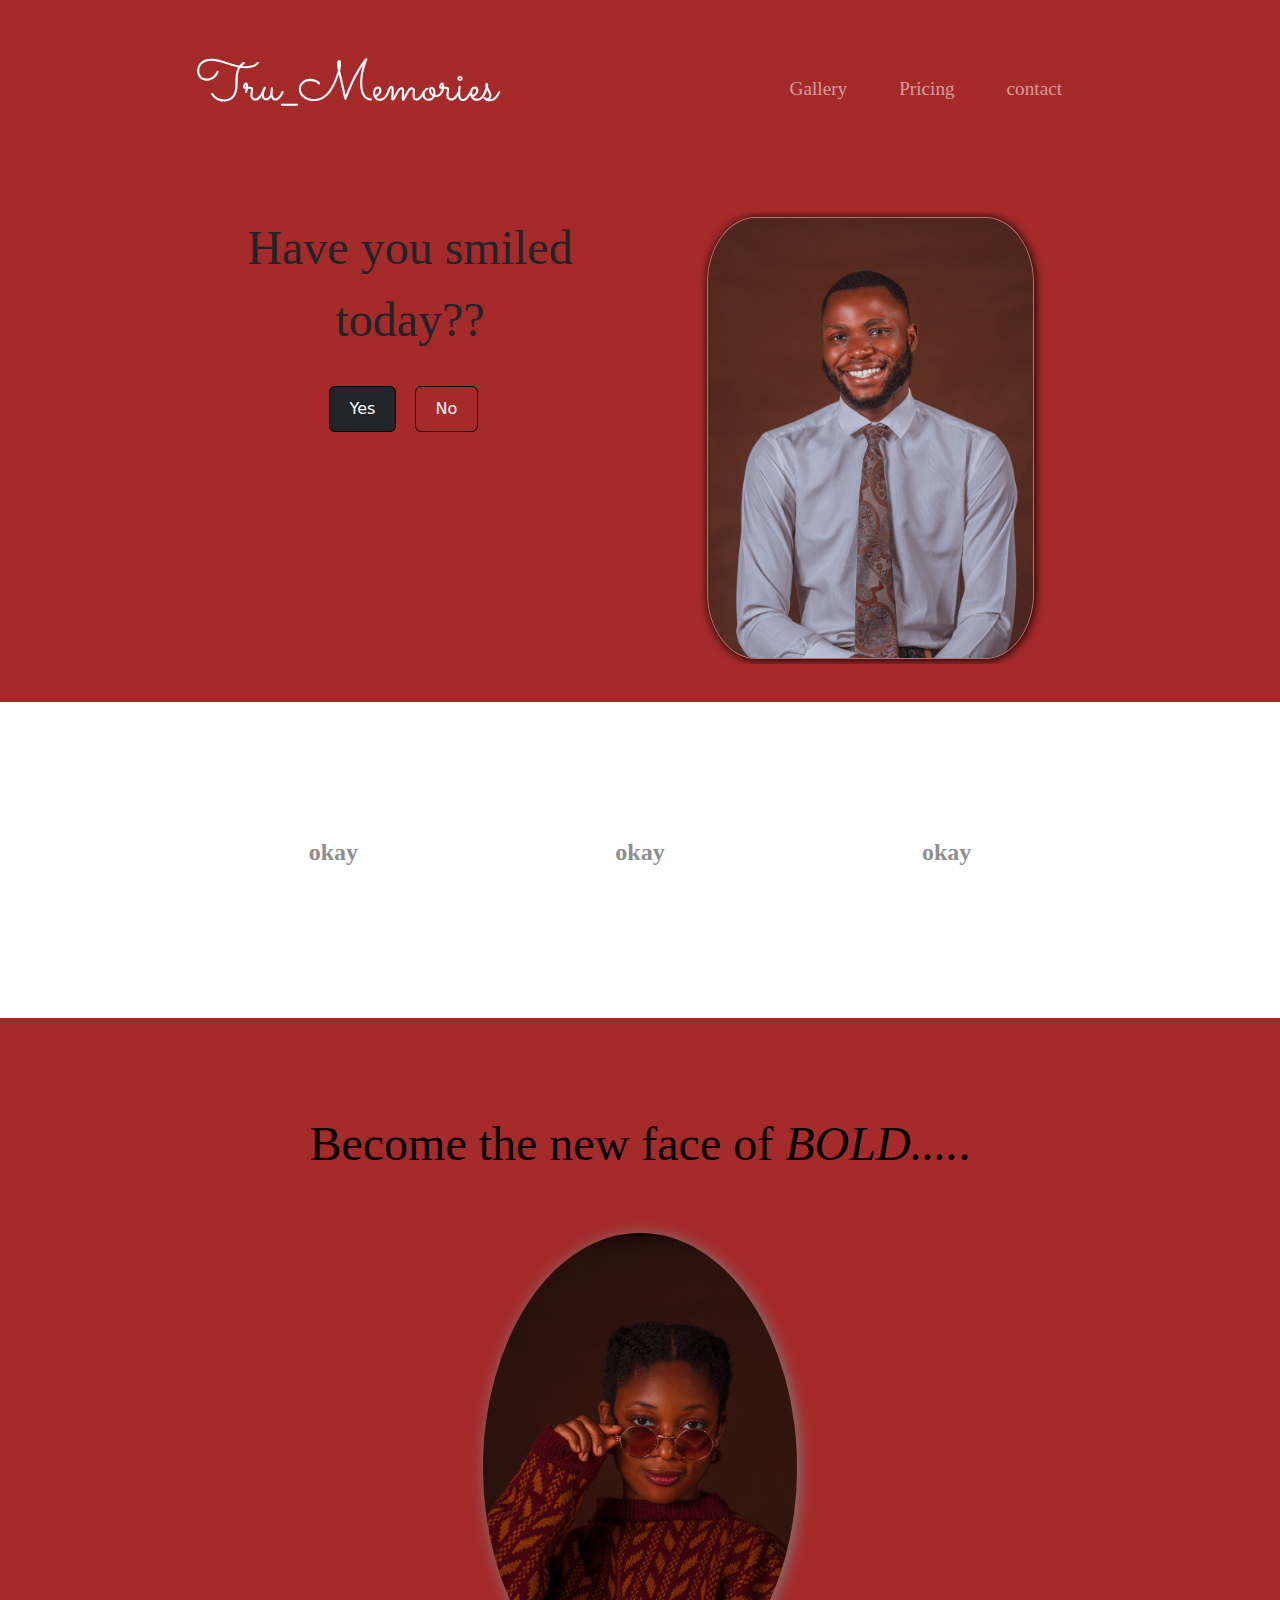
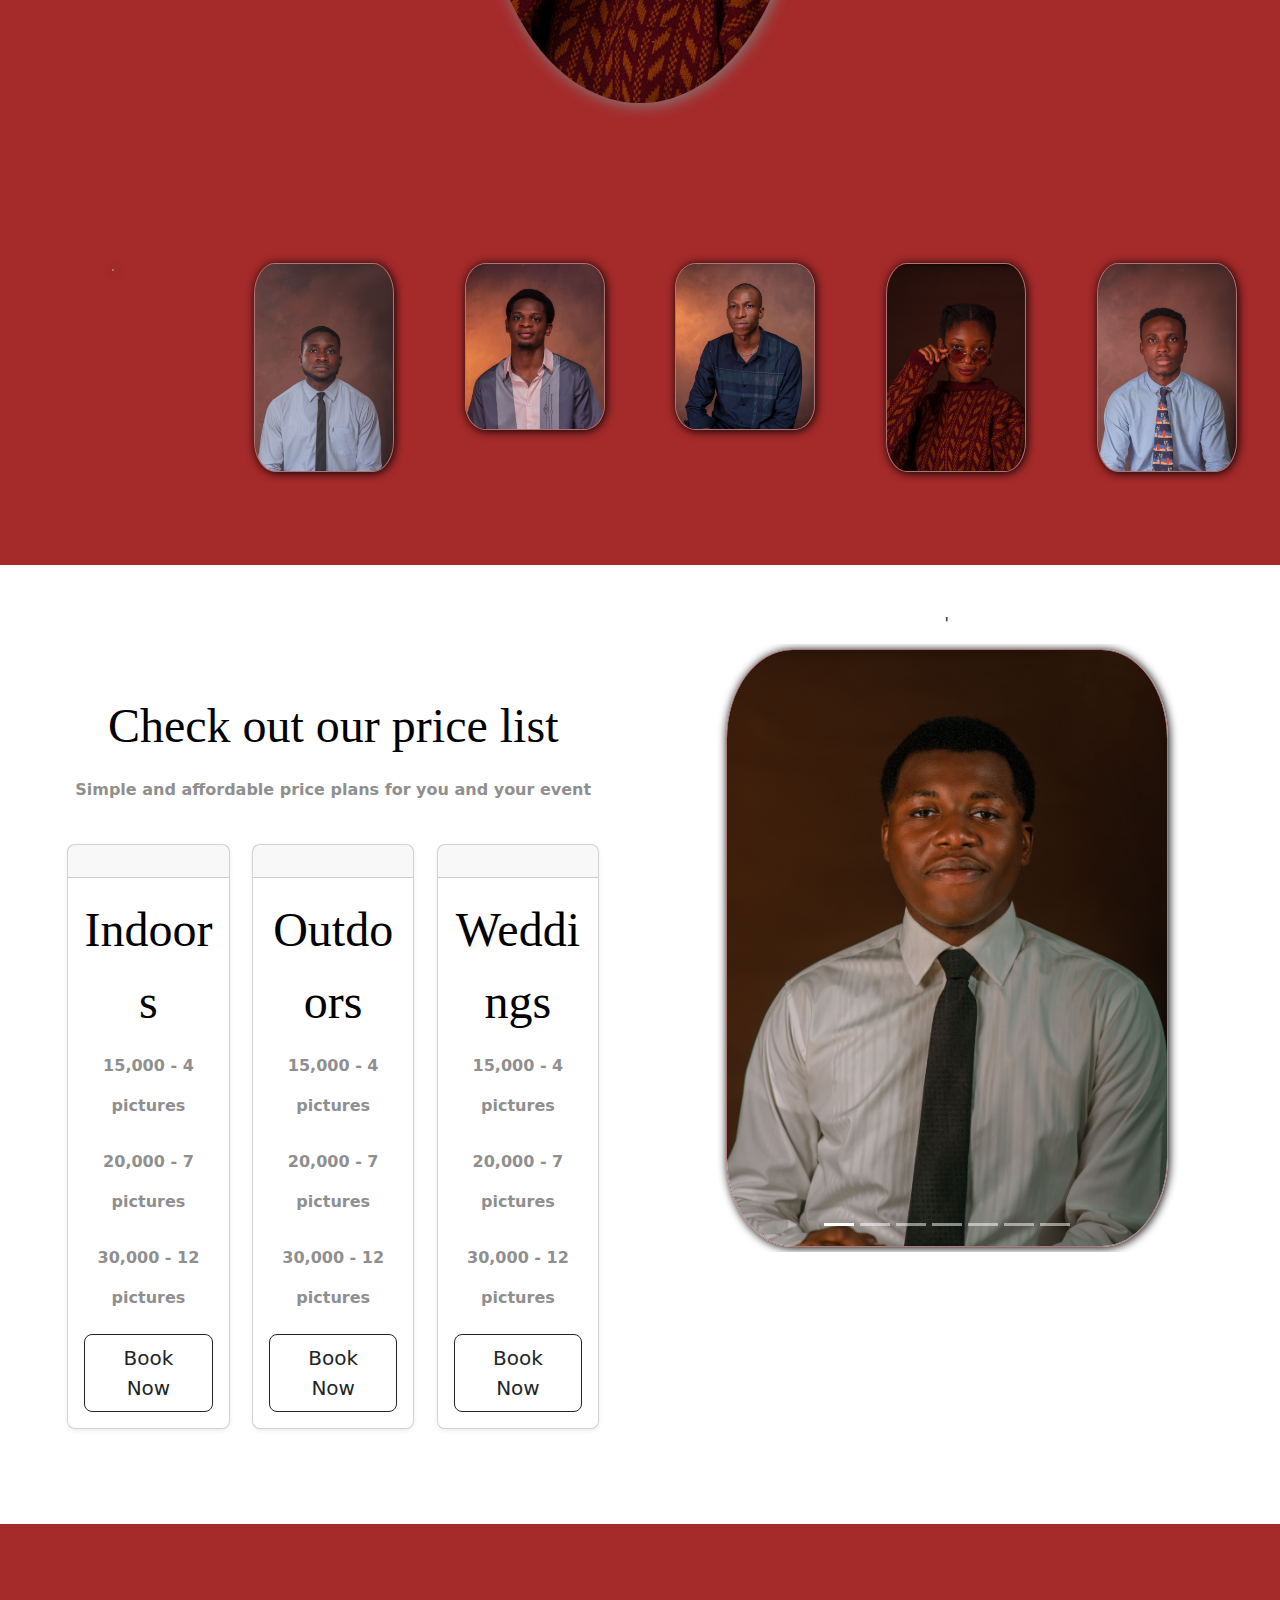
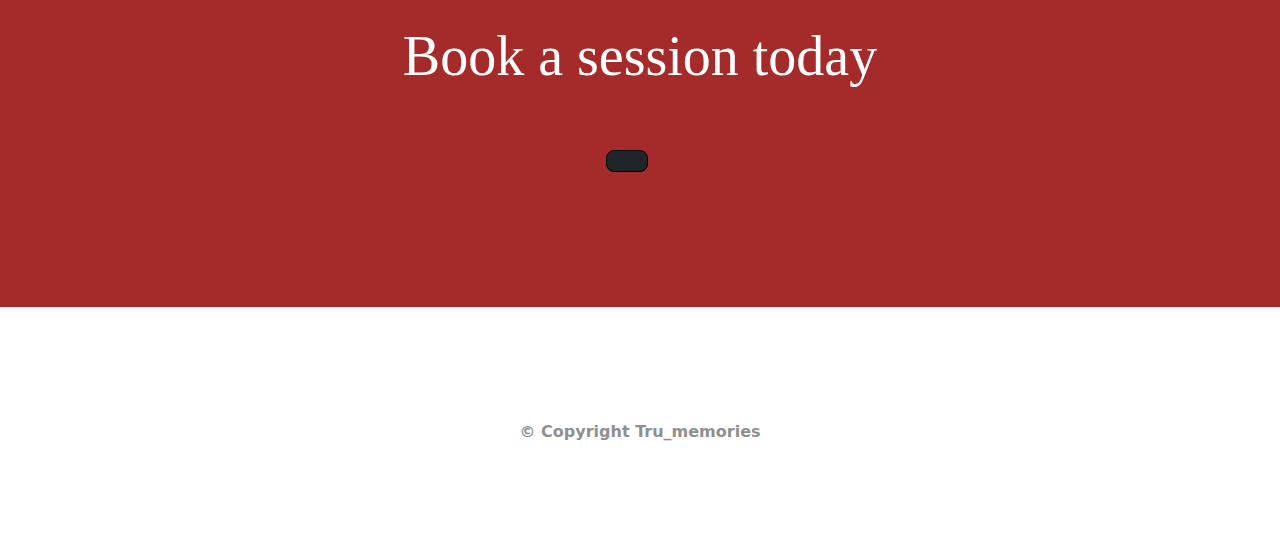
==== index.html @ d84a52c5 "index.html" ====
<!DOCTYPE html>
<html lang="en">
<head>
    <meta charset="UTF-8">
    <meta name="viewport" content="width=device-width, initial-scale=1.0">
    <title>Tru_memories</title>

    <!-- google fonts -->
    <link rel="preconnect" href="https://fonts.googleapis.com">
    <link rel="preconnect" href="https://fonts.gstatic.com" crossorigin>
    <link href="https://fonts.googleapis.com/css2?family=Montserrat:ital,wght@0,100..900;1,100..900&family=Sacramento&display=swap" rel="stylesheet">

    <!-- font awesome -->
    <link rel="stylesheet" href="fontawesome free/css/all.css">

    <!-- icon -->
    <link rel="icon" href="favicon.ico">

    <!-- embedded codes -->
    <link rel="stylesheet" href="css/bootstrap.css">
    <link rel="stylesheet" href="css/bootstrap.min.css">
    <script src="js/jquery-3.6.0.js"></script>
    <script src="js/bootstrap.js"></script>
    <script defer src="js/bootstrap.bundle.min.js"></script>
    


    
    <link rel="stylesheet" href="css/styles.css">
</head>


<body>



    <section id="title">
        <div class="container-fluid">

            <nav class="navbar navbar-expand-lg  navbar-dark">

                <a class="navbar-brand m-1 brand-name"  href="">Tru_Memories  <i class="fa-solid fa-camera-retro fa-lg"></i></a>
                <button class="navbar-toggler" type="button" data-bs-toggle="collapse" data-bs-target="#Chris" aria-controls="Chris" aria-expanded="false" aria-label="Toggle navigation">
                <span class="navbar-toggler-icon"></span>
                </button>

                <div class="collapse navbar-collapse" id="Chris">

                    <ul class="navbar-nav ms-auto">
                        <li class="nav-item">
                            <a class="nav-link" href="#testimonials" >Gallery</a>
                        </li>
                        <li class="nav-item">
                            <a class="nav-link" href="#pricing" >Pricing</a>
                        </li>
                        <li class="nav-item">
                            <a class="nav-link" href="#footer" >contact</a>
                        </li>
                    </ul>

                </div>
    
            </nav> 

        <!-- Title -->
    
            <div class="row row1">

                <div class="col-lg-6">
                    <h1 class="big-heading">Have you smiled today?? <i class="fa-solid fa-face-smile"></i></h1>
                    <button type="button" class="btn btn-dark yes-button"></i>Yes</button>
                    <button type="button" class="btn btn-outline-light no-button">No</button>
                </div>

                <div class="col-lg-6">
                    <div id="image-carousel" class="carousel slide auto-carousel carousel-fade " data-bs-ride="carousel"  data-bs-interval="3000">

                        <div class="carousel-inner">
                            <div class="carousel-item active">
                                <img class="title-img" src="smiles/1.jpg" class="d-block  img-fluid" alt="">
                            </div>
                            <div class="carousel-item">
                                <img class="title-img" src="smiles/2.jpg" class="d-block img-fluid" alt="">
                            </div>
                            <div class="carousel-item">
                                <img class="title-img" src="smiles/3.jpg" class="d-block wimg-fluid" alt="">
                            </div>
                            <div class="carousel-item">
                                <img class="title-img" src="smiles/4.jpg" class="d-block  img-fluid" alt="">
                            </div>
                            <div class="carousel-item">
                                <img class="title-img" src="smiles2/5.jpg" class="d-block  img-fluid" alt="">
                            </div>
                            <div class="carousel-item">
                                <img class="title-img" src="smiles2/6.jpg" class="d-block  img-fluid" alt="">
                            </div>
                            <div class="carousel-item">
                                <img class="title-img" src="smiles2/7.jpg" class="d-block  img-fluid" alt="">
                            </div>
                            <div class="carousel-item">
                                <img class="title-img" src="smiles2/8.jpg" class="d-block w- img-fluid" alt="">
                            </div>
                            <div class="carousel-item">
                                <img class="title-img" src="smiles3/9.jpg" class="d-block  img-fluid" alt="">
                            </div>
                            <div class="carousel-item">
                                <img class="title-img" src="smiles3/10.jpg" class="d-block  img-fluid" alt="">
                            </div>
                            <div class="carousel-item">
                                <img class="title-img" src="smiles3/11.jpg" class="d-block  img-fluid" alt="">
                            </div>
                            <div class="carousel-item">
                                <img class="title-img" src="smiles3/12.jpg" class="d-block img-fluid" alt="">
                            </div>
                            <div class="carousel-item">
                                <img class="title-img" src="smiles4/13.jpg" class="d-block  img-fluid" alt="">
                            </div>
                            <div class="carousel-item">
                                <img class="title-img" src="smiles4/14.jpg" class="d-block  img-fluid" alt="">
                            </div>
                            <div class="carousel-item">
                                <img class="title-img" src="smiles4/15.jpg" class="d-block  img-fluid" alt="">
                            </div>
                            <div class="carousel-item">
                                <img class="title-img" src="smiles4/16.jpg" class="d-block  img-fluid" alt="">
                            </div>
                        </div>
                
                    </div>
                </div>

            </div>
        
        </div>
    
    </section>
    
    
    <!-- Features -->
    
    <section id="features">

        <div class="row">

            <div class="feature-box col-lg-4">
                <i class="icon fas fa-check-circle fa-4x"></i>
                <h3 class="feature-text">okay</h3>
                <p></p>
            </div>
    
            <div class="feature-box col-lg-4">
                <i class="icon fas fa-bullseye fa-4x"></i>
                <h3 class="feature-text">okay</h3>
                <p></p>
            </div>
    
            <div class="feature-box col-lg-4">
                <i class="icon fas fa-heart fa-4x"></i>
                <h3 class="feature-text">okay</h3>
                <p></p>
            </div>


        </div>

        



    
    </section>
    
    
    <!-- Testimonials -->
    
    <section id="testimonials">
        <h2 class="testimonial-text">Become the new face of <em>BOLD....</em>.</h2>

        <div id="carouselExampleSlidesOnly" class="carousel slide" data-bs-ride="carousel" data-bs-interval="4000">
            <div class="carousel-inner">
                <div class="carousel-item active">
                    <img  class="poised" src="poised/1.jpg"  class="d-block w-100" alt="pic">
                    <em class="em"></em>
                </div>
                <div class="carousel-item">
                    <img  class="poised" src="poised/2.jpg"  class="d-block w-100" alt="pic">
                    <em class="em"></em>
                </div>
                <div class="carousel-item">
                    <img  class="poised" src="poised/3.jpg"  class="d-block w-100" alt="pic">
                    <em class="em"></em>
                </div>
                <div class="carousel-item">
                    <img  class="poised" src="poised/4.jpg"  class="d-block w-100" alt="pic">
                    <em class="em"></em>
                </div>
                <div class="carousel-item">
                    <img  class="poised" src="poised/5.jpg"  class="d-block w-100" alt="pic">
                    <em class="em"></em>
                </div>
                <div class="carousel-item">           
                    <img  class="poised" src="poised/6.jpg"  class="d-block w-100" alt="pic">
                    <em class="em"></em>
                </div>


            </div>
        </div>
    
    </section>
    
    
      <!-- Press -->
    
    <section id="press">
        <div class="row row2">

            <div class="col-lg-2 col-md-3 col-sm-4">
                <img class="press-img  img-fluid" src="poised/2.jpg" alt="">
            </div>

            <div class="col-lg-2 col-md-3 col-sm-4">
                <img class="press-img img-fluid" src="poised/3.jpg" alt="">
            </div>
            
            <div class="col-lg-2 col-md-3 col-sm-4">
                <img class="press-img img-fluid" src="poised/5.jpg" alt="">                
            </div>

            <div class="col-lg-2 col-md-3 col-sm-4">
                <img class="press-img img-fluid" src="poised/6.jpg" alt="">                
            </div>

            <div class="col-lg-2 col-md-3 col-sm-4">
                <img class="press-img img-fluid" src="poised/1.jpg" alt="">                
            </div>

            <div class="col-lg-2 col-md-3 col-sm-4">
                <img class="press-img img-fluid" src="poised/4.jpg" alt="">                
            </div>
        </div>





    
    </section>

    
      <!-- Pricing -->
    
    <section id="pricing"> 
        
        <div class="row">
        
            <div class="col-lg-6 check-list">
                <h2 class="section-heading">Check out our price list</h2>
                <p>Simple and affordable price plans for you and your event</p>

                <div class="row row3 row-cols-1 row-cols-md-3 mb-3 text-center">

                    <div class="pricing-column col col-lg-4 col-md-6">
                        <div class="card mb-4 rounded-3 shadow-sm">
                            <div class="card-header py-3">
                                <h4 class="my-0 fw-normal"><i class="fa-solid fa-camera-retro fa-lg"></i></h4>
                            </div>
                            <div class="card-body">
                                <h2 class="price-text">Indoors</h2>
                                <p>15,000 - 4 pictures</p>
                                <p>20,000 - 7 pictures</p>
                                <p>30,000 - 12 pictures</p>
                                <button type="button" class="w-100 btn btn-lg btn-outline-dark">Book Now</button>
                            </div>
                        </div>
                    </div>

                
                        <div class="pricing-column col col-lg-4 col-md-6">
                            <div class="card mb-4 rounded-3 shadow-sm">
                                <div class="card-header py-3">
                                    <h4 class="my-0 fw-normal"><i class="fa-solid fa-camera-retro fa-lg"></i></h4>
                                </div>
                                <div class="card-body">
                                    <h2 class="price-text">Outdoors</h2>
                                    <p>15,000 - 4 pictures</p>
                                    <p>20,000 - 7 pictures</p>
                                    <p>30,000 - 12 pictures</p>
                                    <button type="button" class="w-100 btn btn-lg btn-outline-dark">Book Now</button>
                                </div>
                            </div>
                        </div>
        

                        <div class="pricing-column col col-lg-4 col-md-12">
                            <div class="card mb-4 rounded-3 shadow-sm">
                                <div class="card-header py-3 ">
                                    <h4 class="my-0 fw-normal"><i class="fa-solid fa-camera-retro fa-lg"></i></h4>
                                </div>
                                <div class="card-body">
                                    <h2 class="price-text">Weddings</h2>
                                    <p>15,000 - 4 pictures</p>
                                    <p>20,000 - 7 pictures</p>
                                    <p>30,000 - 12 pictures</p>
                                    <button type="button" class="w-100 btn btn-lg btn-outline-dark">Book Now</button>
                                </div>
                            </div>
                        </div>

                </div>
            </div>

            <div class="col-lg-6">

                <div id="chris-carousel" class="carousel slide">
                    <div class="carousel-indicators">
                        <button type="button" data-bs-target="#chris-carousel" data-bs-slide-to="0" class="active" aria-current="true" aria-label="Slide 1"></button>
                        <button type="button" data-bs-target="#chris-carousel" data-bs-slide-to="1" aria-label="Slide 2"></button>
                        <button type="button" data-bs-target="#chris-carousel" data-bs-slide-to="2" aria-label="Slide3"></button>
                        <button type="button" data-bs-target="#chris-carousel" data-bs-slide-to="3" aria-label="Slide3"></button>
                        <button type="button" data-bs-target="#chris-carousel" data-bs-slide-to="4" aria-label="Slide3"></button>
                        <button type="button" data-bs-target="#chris-carousel" data-bs-slide-to="5" aria-label="Slide3"></button>
                        <button type="button" data-bs-target="#chris-carousel" data-bs-slide-to="6" aria-label="Slide3"></button>
                    </div>'
            
                    <div class="carousel-inner manual-carousel">

                        <div class="carousel-item active">
                            <img class="manual-image" src="others/3.jpg" class="d-block w-100 img-fluid" alt="">
                        </div>
                        <div class="carousel-item">
                            <img class="manual-image" src="others/2.jpg" class="d-block w- img-fluid" alt="">
                        </div>
                        <div class="carousel-item">
                            <img class="manual-image" src="others/4.jpg" class="d-block w- img-fluid" alt="">
                        </div>
                        <div class="carousel-item">
                            <img class="manual-image" src="others/1.jpg" class="d-block w- img-fluid" alt="">
                        </div>
                        <div class="carousel-item">
                            <img class="manual-image" src="others/5.jpg" class="d-block w- img-fluid" alt="">
                        </div>
                        <div class="carousel-item">
                            <img class="manual-image" src="others/7.jpg" class="d-block w- img-fluid" alt="">
                        </div>
                        <div class="carousel-item">
                            <img class="manual-image" src="others/6.jpg" class="d-block w- img-fluid" alt="">
                        </div>

                    </div>
            
                    <button class="carousel-control-prev" type="button" data-bs-target="#chris-carousel" data-bs-slide="prev">
                        <span class="carousel-control-prev-icon" aria-hidden="true"></span>
                        <span class="visually-hidden"> Previous</span>
                    </button>
                    <button class="carousel-control-next" type="button" data-bs-target="#chris-carousel" data-bs-slide="next">
                        <span class="carousel-control-next-icon" aria-hidden="true"></span>
                    </button>
                </div>

            </div>
        </div>


    </section>
    
    
      <!-- Call to Action -->
    
    <section id="cta">
    
        <h3 class="cta-heading">Book a session today</h3>
        <button class="btn btn-lg btn-dark last-button" type="button"> <i class="fa-solid fa-camera-retro fa-lg"> </i></button>
    
    </section>
    
    
      <!-- Footer -->
    
    <footer id="footer">
        <i class=" social-icon fab fa-facebook-f"></i>
        <i class=" social-icon fab fa-twitter"></i>
        <i class=" social-icon fab fa-instagram"></i>
        <i class=" social-icon fas fa-envelope" social-icon ></i>
    
        <p>© Copyright Tru_memories</p>
    
    </footer>
    

    
    
    
    
    
    
    
    
    
    
    
    
    
        <!-- <script src="https://cdn.jsdelivr.net/npm/bootstrap@5.3.3/dist/js/bootstrap.bundle.min.js" integrity="sha384-YvpcrYf0tY3lHB60NNkmXc5s9fDVZLESaAA55NDzOxhy9GkcIdslK1eN7N6jIeHz" crossorigin="anonymous"></script> -->
    
</body>
</html>
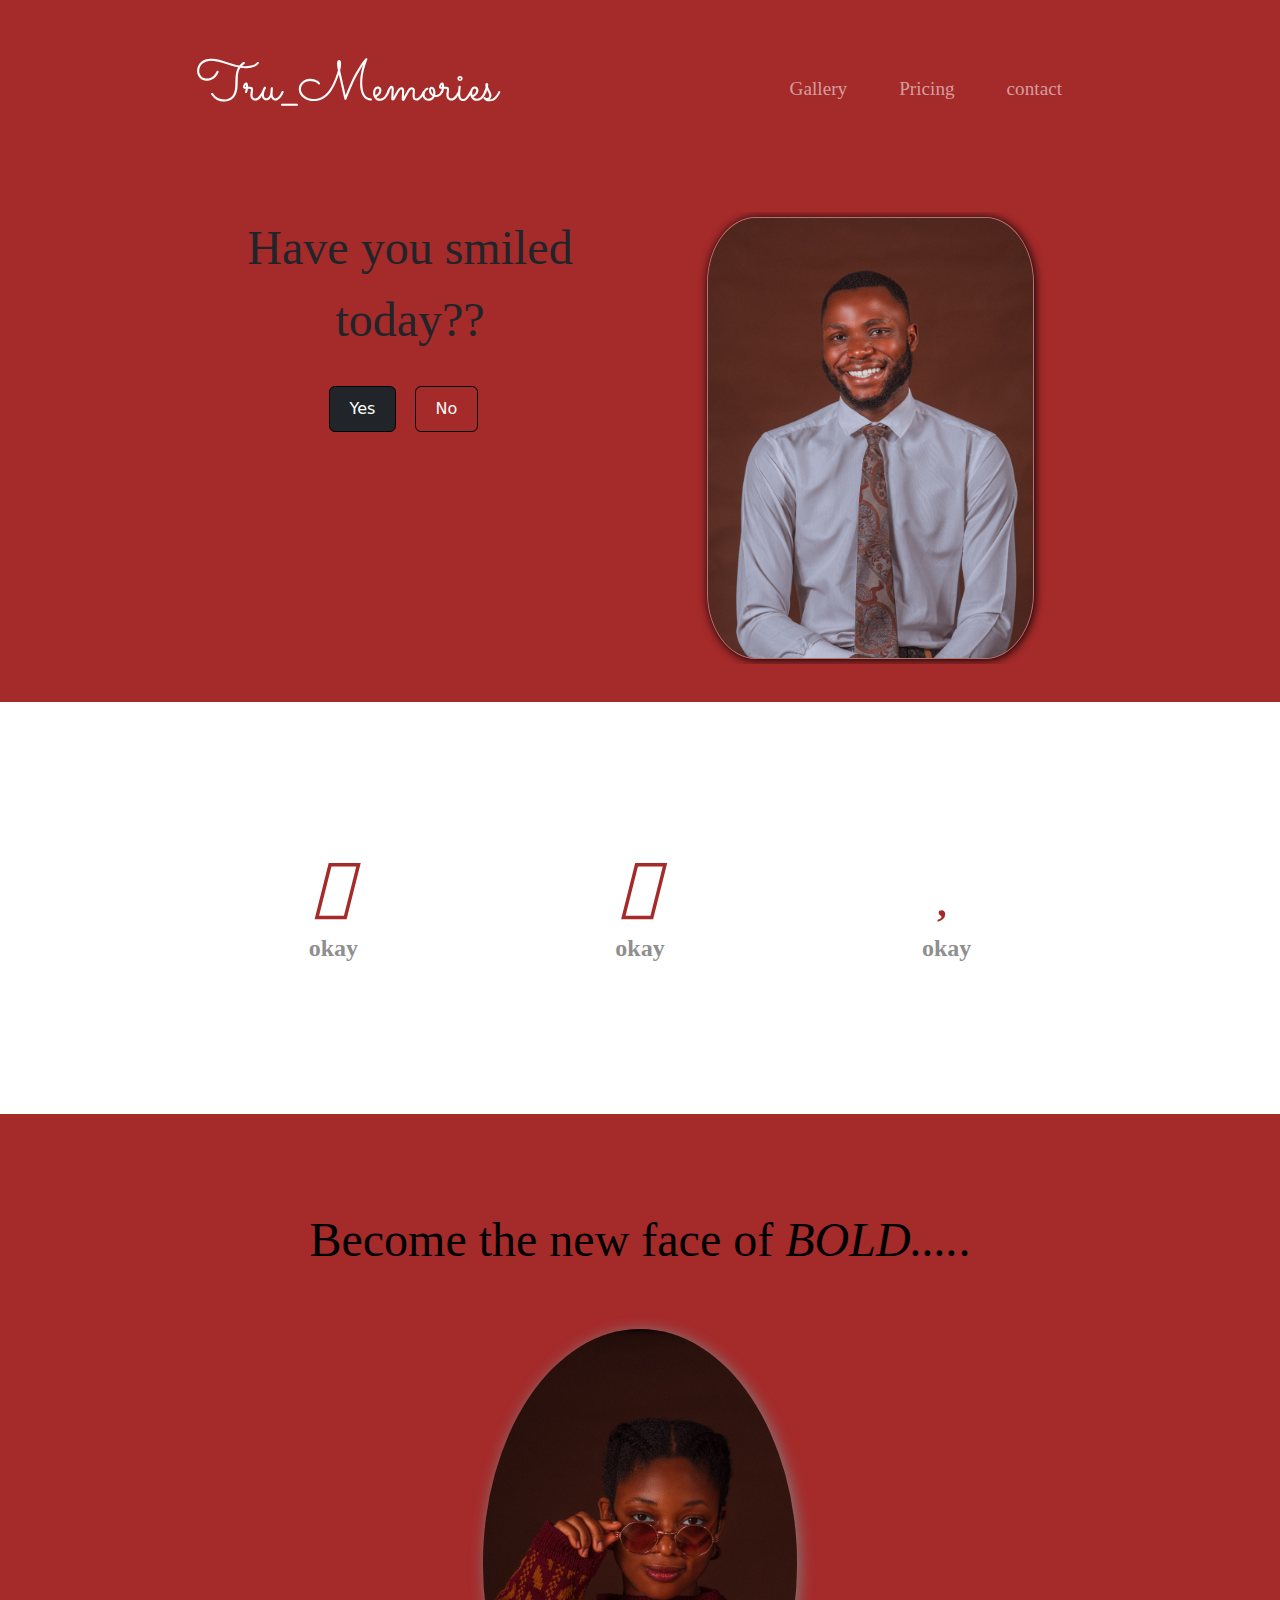
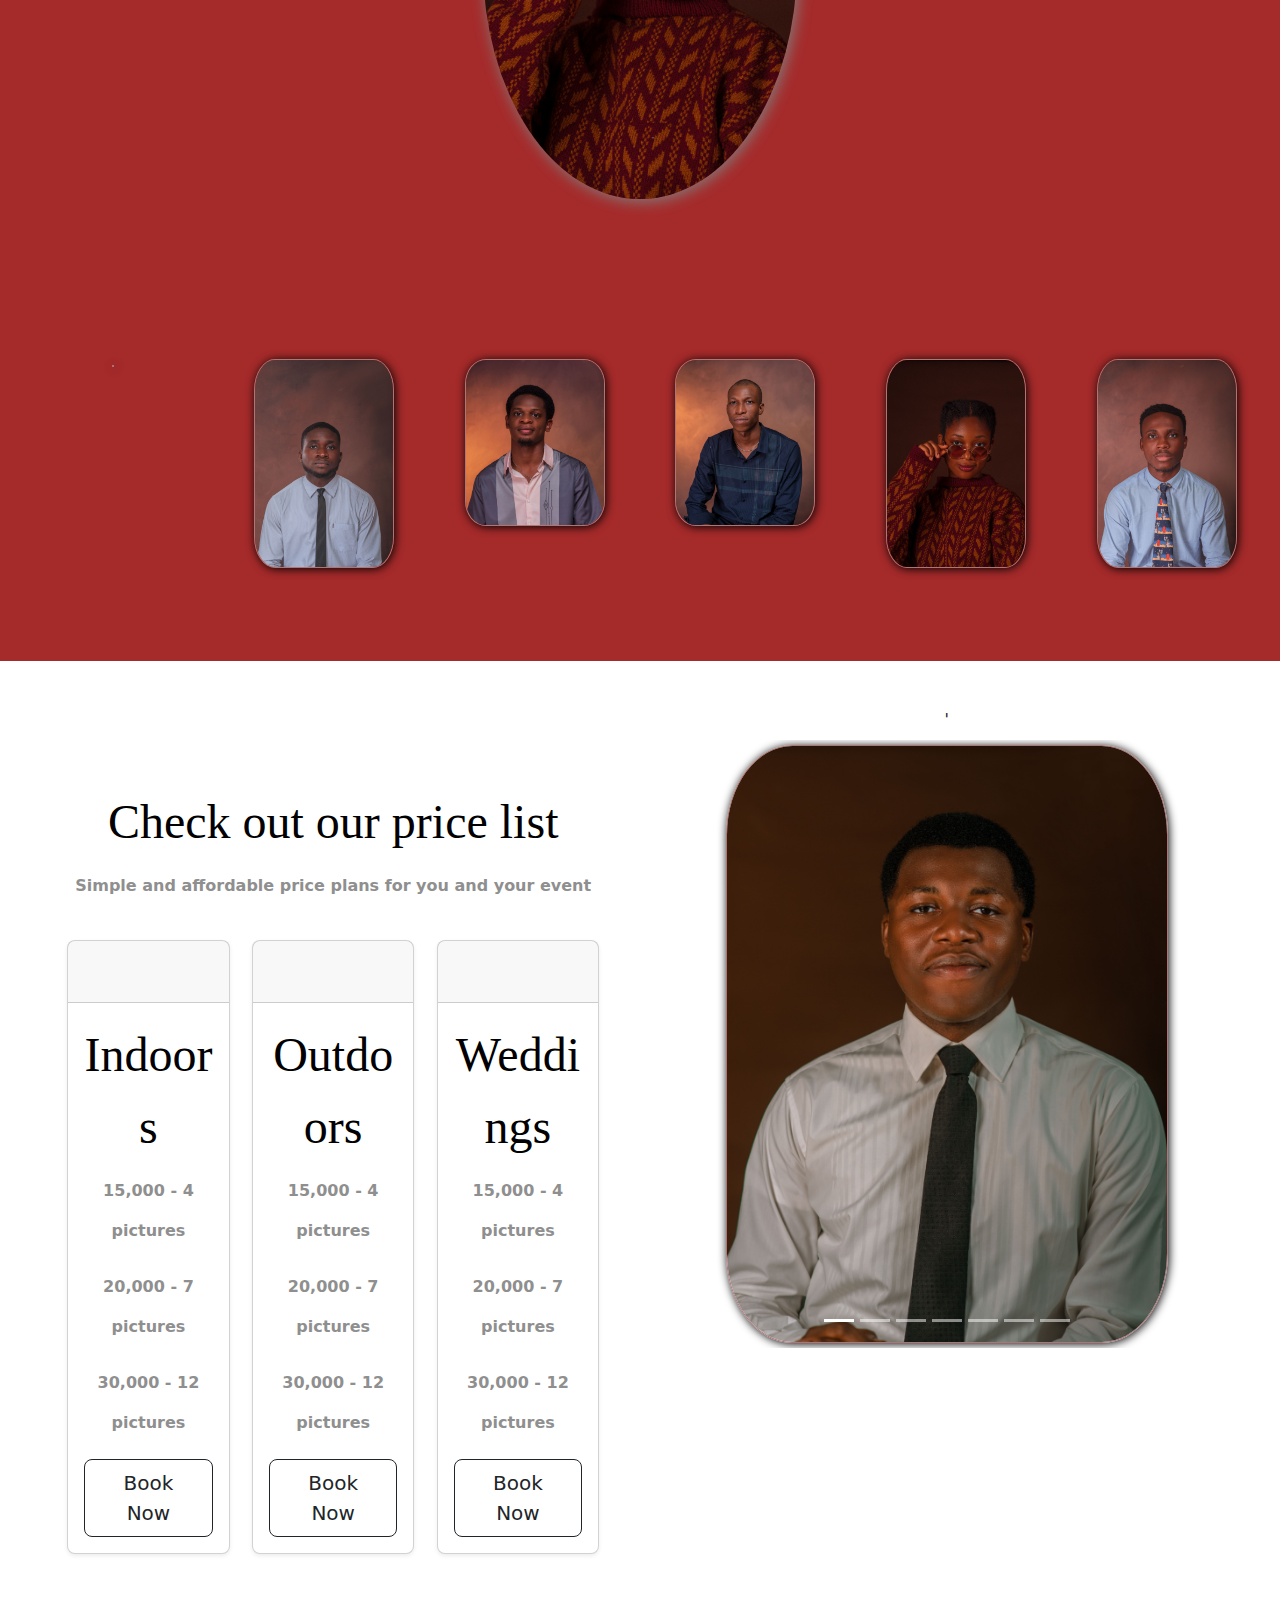
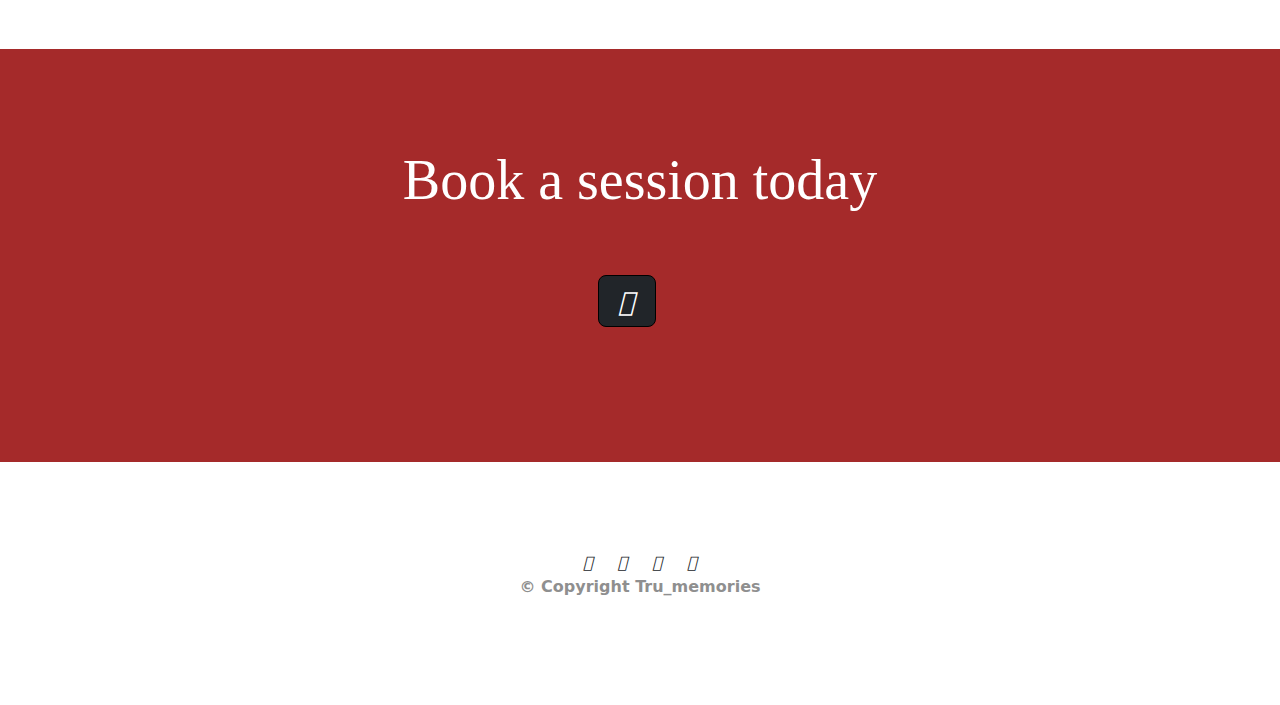
==== commit 2b433901: "index.html" ====
--- a/index.html
+++ b/index.html
@@ -5,24 +5,25 @@
     <meta name="viewport" content="width=device-width, initial-scale=1.0">
     <title>Tru_memories</title>
 
-    <!-- google fonts -->
+    <!-- google fonts -->   
     <link rel="preconnect" href="https://fonts.googleapis.com">
     <link rel="preconnect" href="https://fonts.gstatic.com" crossorigin>
     <link href="https://fonts.googleapis.com/css2?family=Montserrat:ital,wght@0,100..900;1,100..900&family=Sacramento&display=swap" rel="stylesheet">
 
     <!-- font awesome -->
-    <link rel="stylesheet" href="fontawesome free/css/all.css">
+<!--     <link rel="stylesheet" href="fontawesome free/css/all.css"> -->
+    <link rel="stylesheet" href="font-awesome-4.7.0/css/font-awesome.min.css">
 
     <!-- icon -->
     <link rel="icon" href="favicon.ico">
 
     <!-- embedded codes -->
-    <link rel="stylesheet" href="css/bootstrap.css">
+    <!--<link rel="stylesheet" href="css/bootstrap.css">
     <link rel="stylesheet" href="css/bootstrap.min.css">
     <script src="js/jquery-3.6.0.js"></script>
     <script src="js/bootstrap.js"></script>
-    <script defer src="js/bootstrap.bundle.min.js"></script>
-    
+    <script defer src="js/bootstrap.bundle.min.js"></script> -->
+    <link href="https://cdn.jsdelivr.net/npm/bootstrap@5.3.3/dist/css/bootstrap.min.css" rel="stylesheet" integrity="sha384-QWTKZyjpPEjISv5WaRU9OFeRpok6YctnYmDr5pNlyT2bRjXh0JMhjY6hW+ALEwIH" crossorigin="anonymous">
 
 
     
@@ -39,7 +40,7 @@
 
             <nav class="navbar navbar-expand-lg  navbar-dark">
 
-                <a class="navbar-brand m-1 brand-name"  href="">Tru_Memories  <i class="fa-solid fa-camera-retro fa-lg"></i></a>
+                <a class="navbar-brand m-1 brand-name"  href="#">Tru_Memories  <i class="fa-solid fa-camera-retro fa-lg"></i></a>
                 <button class="navbar-toggler" type="button" data-bs-toggle="collapse" data-bs-target="#Chris" aria-controls="Chris" aria-expanded="false" aria-label="Toggle navigation">
                 <span class="navbar-toggler-icon"></span>
                 </button>
@@ -401,7 +402,7 @@
     
     
     
-        <!-- <script src="https://cdn.jsdelivr.net/npm/bootstrap@5.3.3/dist/js/bootstrap.bundle.min.js" integrity="sha384-YvpcrYf0tY3lHB60NNkmXc5s9fDVZLESaAA55NDzOxhy9GkcIdslK1eN7N6jIeHz" crossorigin="anonymous"></script> -->
+<script src="https://cdn.jsdelivr.net/npm/bootstrap@5.3.3/dist/js/bootstrap.bundle.min.js" integrity="sha384-YvpcrYf0tY3lHB60NNkmXc5s9fDVZLESaAA55NDzOxhy9GkcIdslK1eN7N6jIeHz" crossorigin="anonymous"></script>
     
 </body>
 </html>
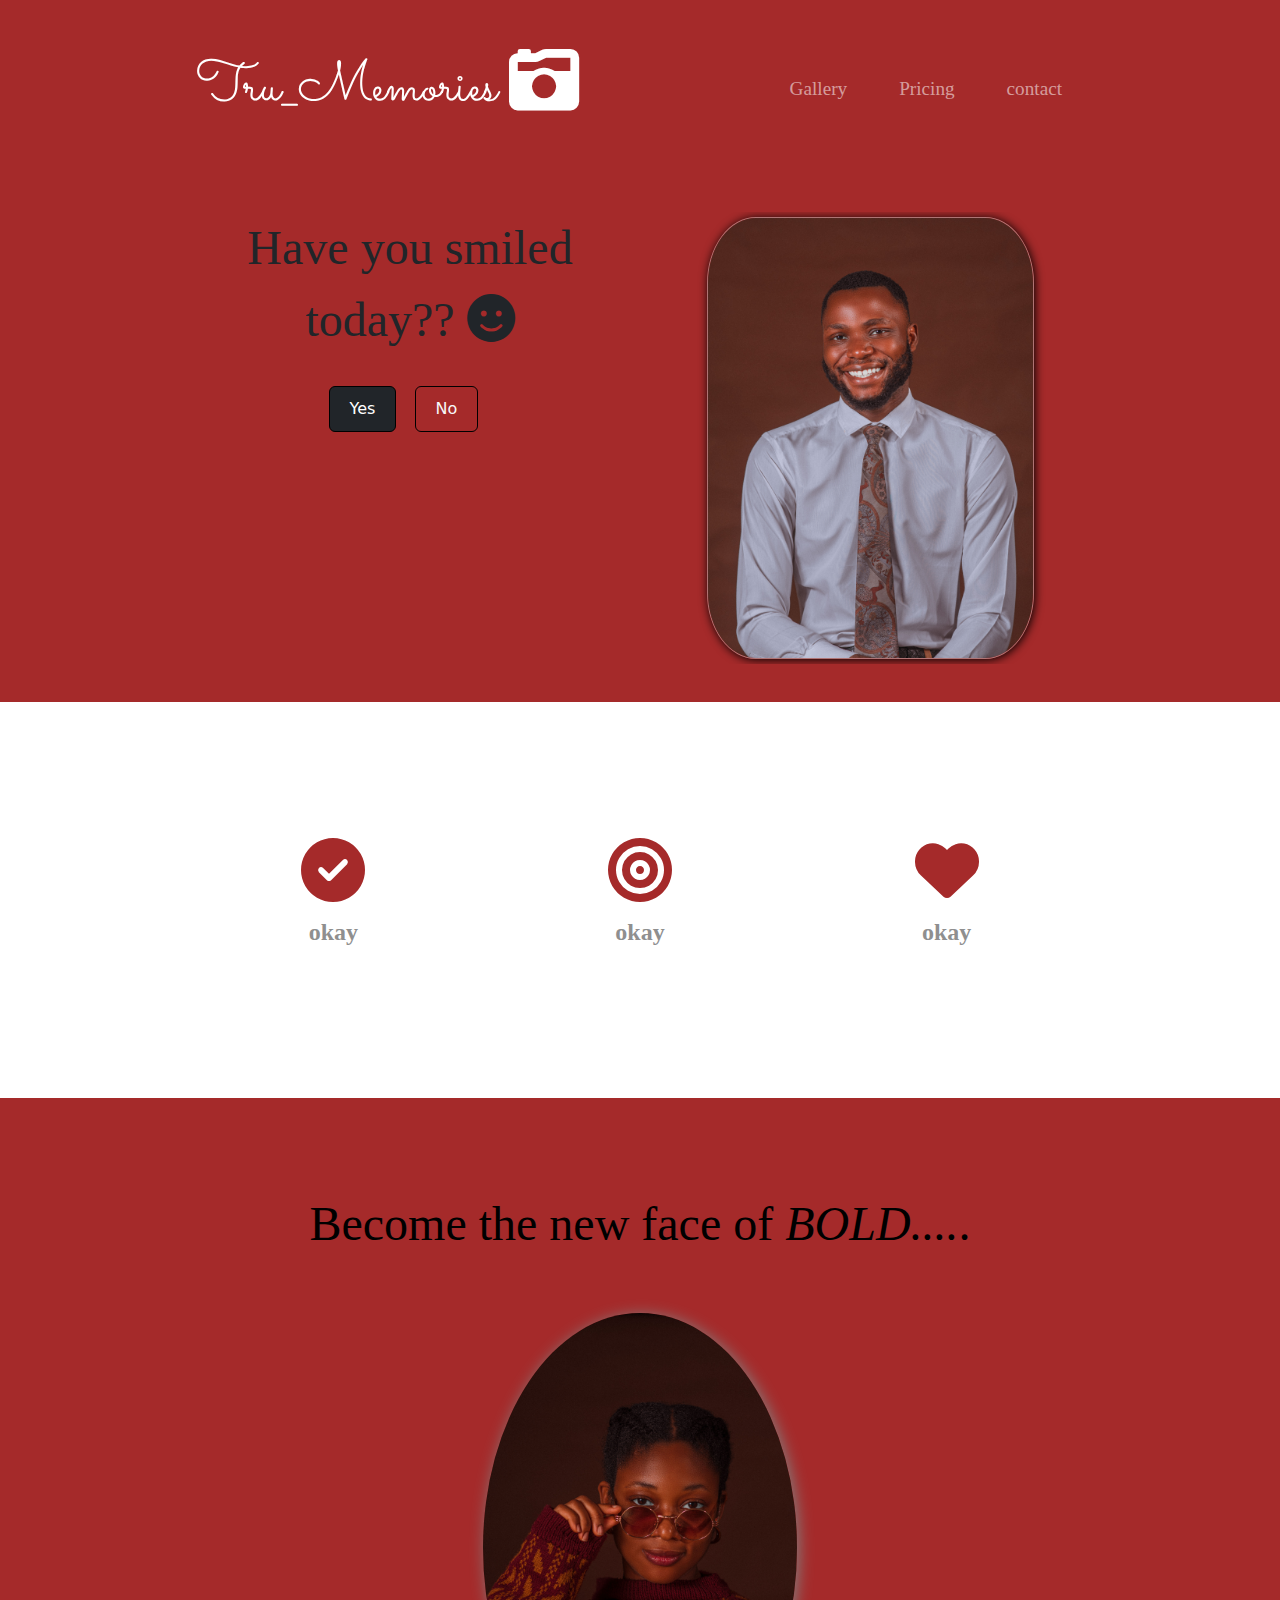
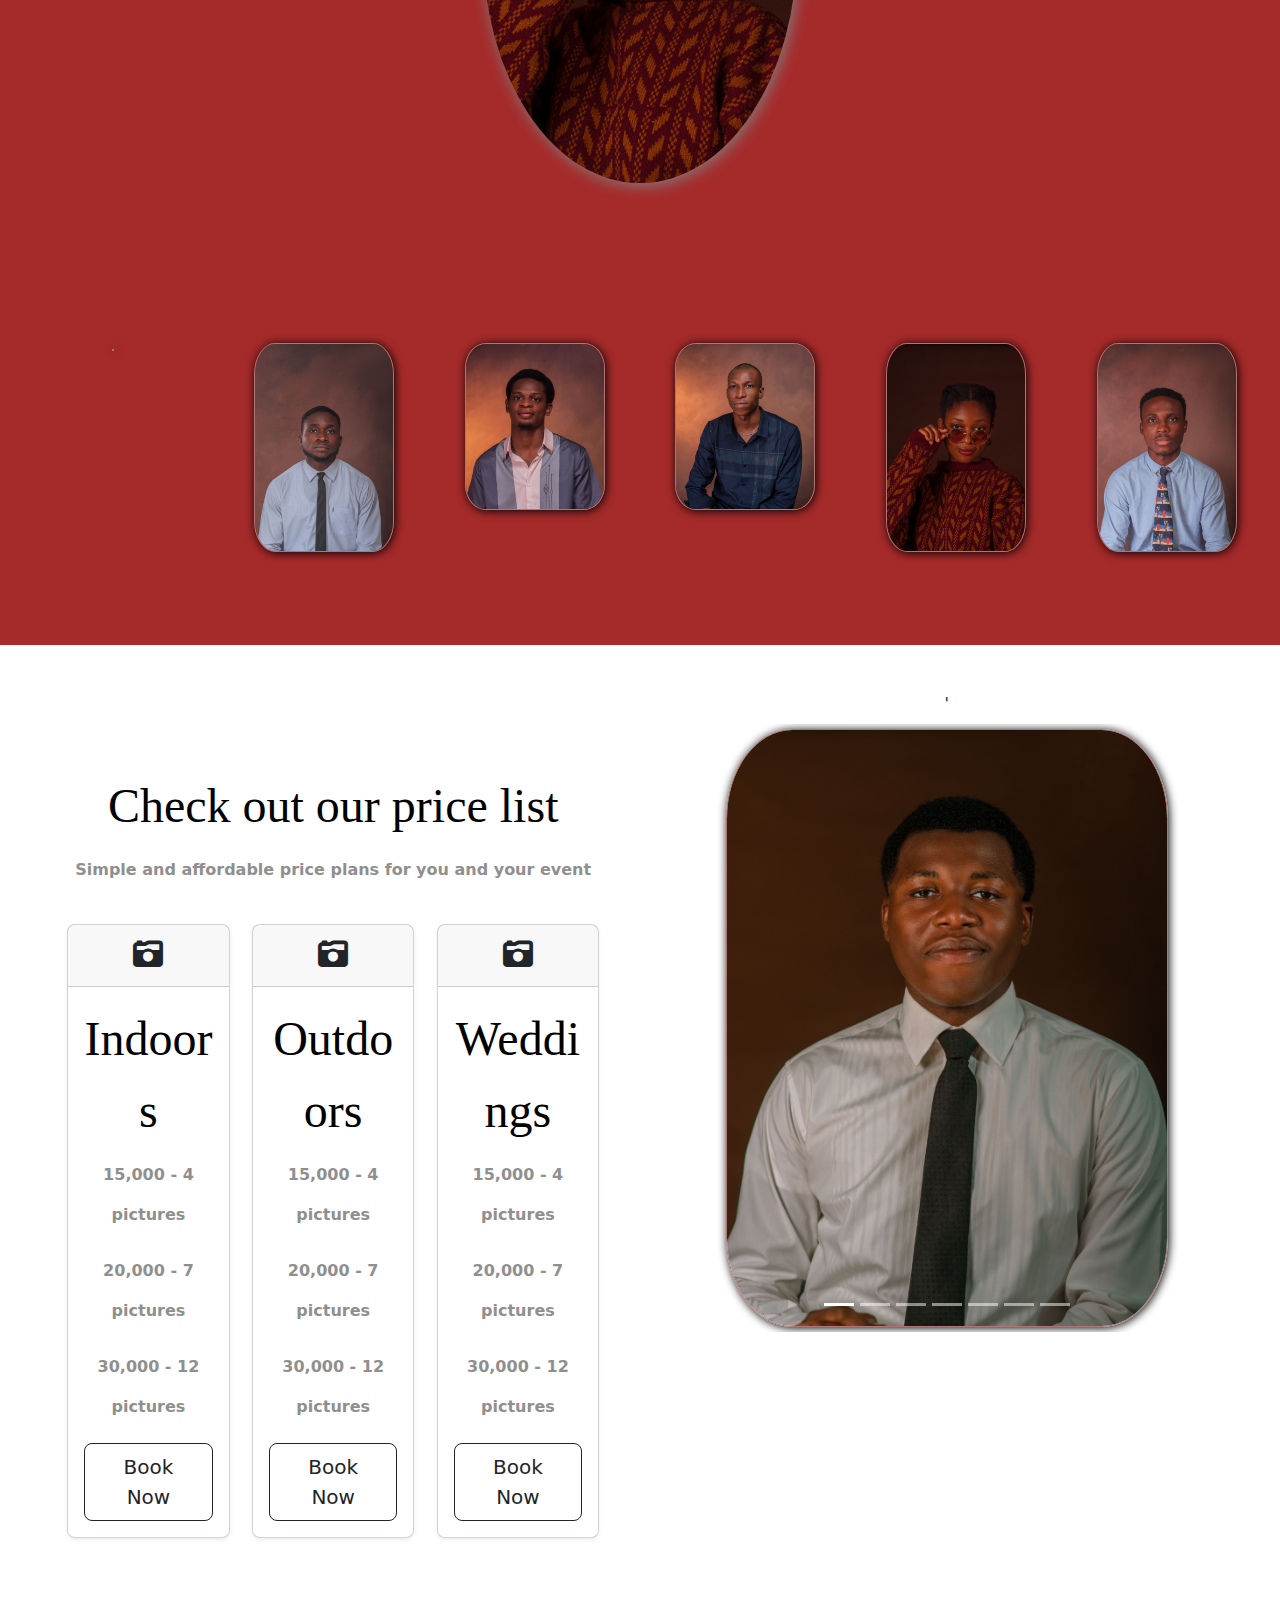
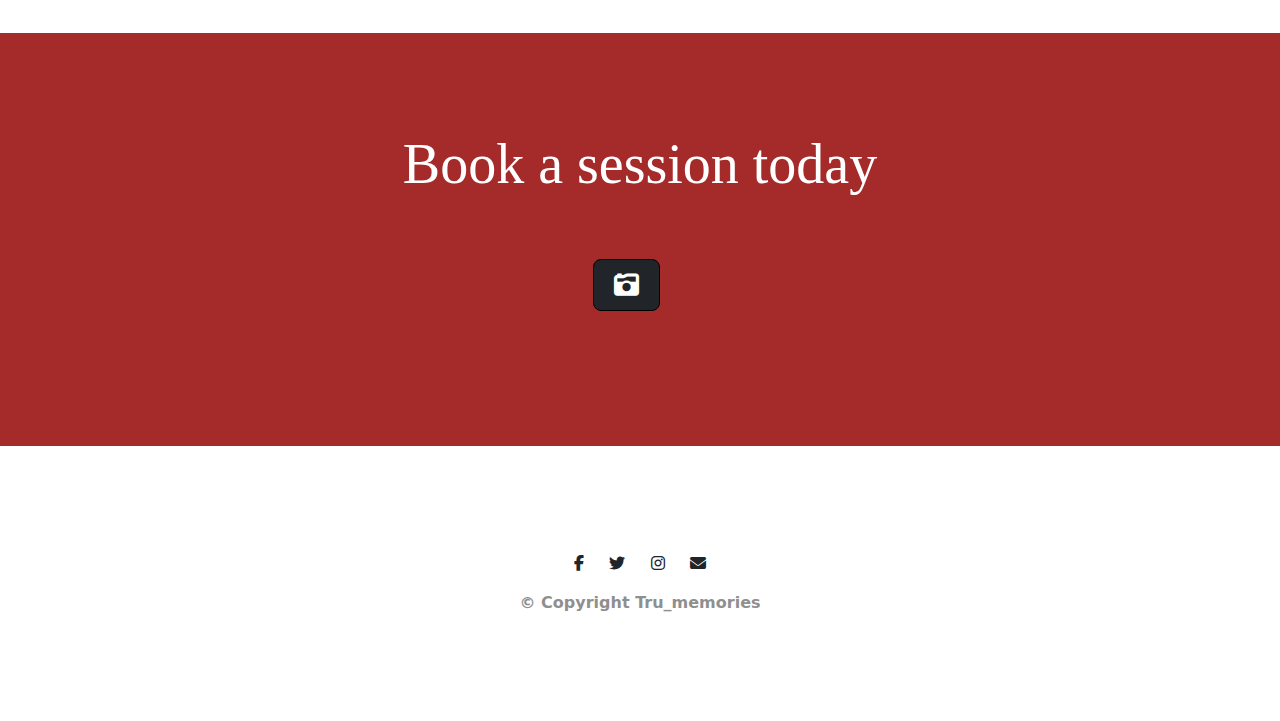
==== commit b62a4347: "index.html" ====
--- a/index.html
+++ b/index.html
@@ -11,8 +11,7 @@
     <link href="https://fonts.googleapis.com/css2?family=Montserrat:ital,wght@0,100..900;1,100..900&family=Sacramento&display=swap" rel="stylesheet">
 
     <!-- font awesome -->
-<!--     <link rel="stylesheet" href="fontawesome free/css/all.css"> -->
-    <link rel="stylesheet" href="font-awesome-4.7.0/css/font-awesome.min.css">
+    <link rel="stylesheet" href="https://cdnjs.cloudflare.com/ajax/libs/font-awesome/6.7.1/css/all.min.css"/>
 
     <!-- icon -->
     <link rel="icon" href="favicon.ico">
